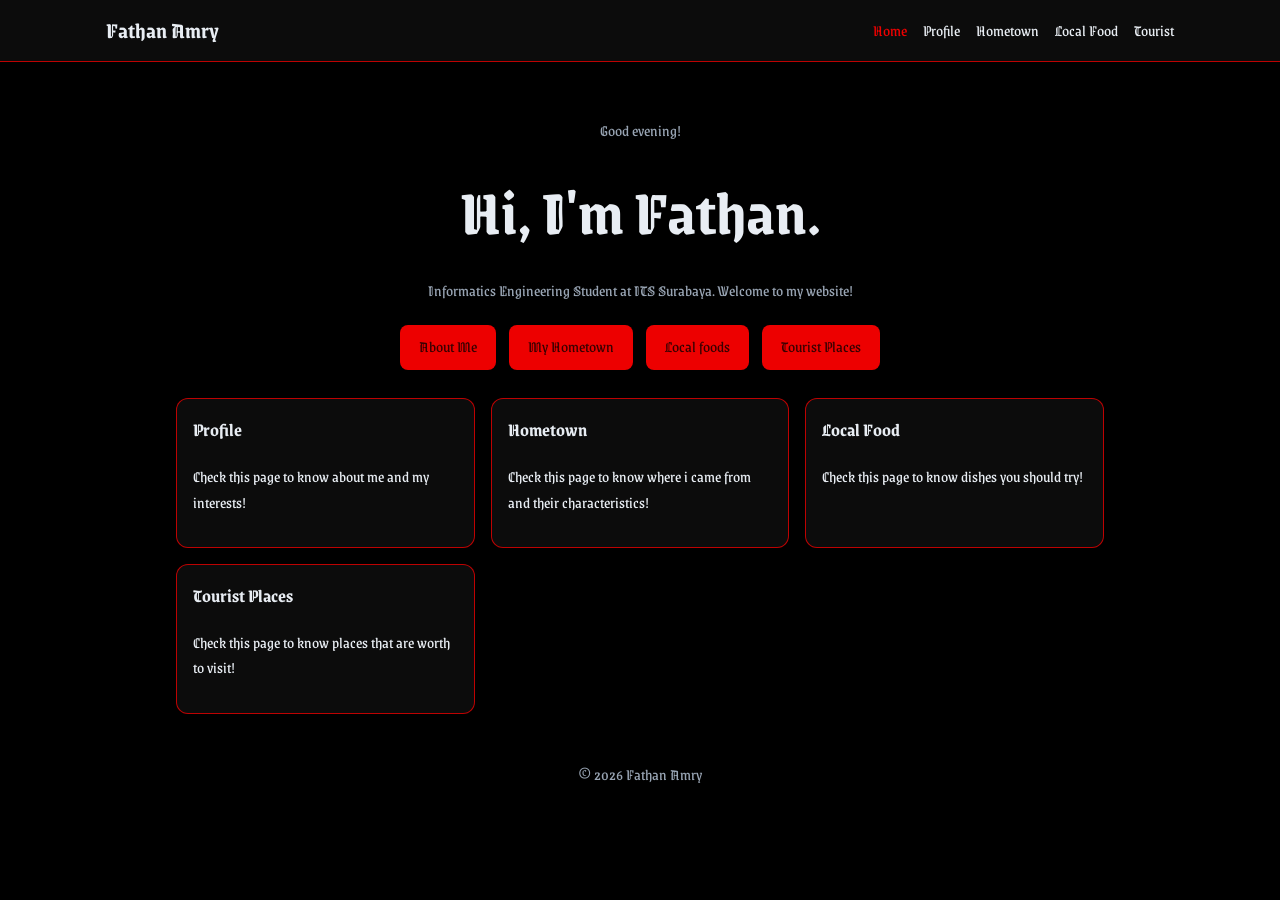
==== quiz1/index.html @ eac7299b "e" ====
<!doctype html>
<html lang="en">
  <head>
    <meta charset="utf-8" />
    <meta name="viewport" content="width=device-width,initial-scale=1" />
    <title>Home | Fathan</title>
    <link rel="stylesheet" href="style.css" />
  </head>
  <body>
    <header>
      <nav>
        <span class="brand">Fathan Amry</span>
        <a href="">Home</a>
        <a href="profile/">Profile</a>
        <a href="hometown/">Hometown</a>
        <a href="food/">Local Food</a>
        <a href="tourist/">Tourist</a>
      </nav>
    </header>
    <main>
      <section class="hero">
        <p id="greeting"></p>
        <h1>Hi, I'm Fathan.</h1>
        <p>
          Informatics Engineering Student at ITS Surabaya. Welcome to my
          website!
        </p>
        <a class="btn" href="profile/">About Me</a>
        <a class="btn" href="hometown/">My Hometown</a>
        <a class="btn" href="food/">Local foods</a>
        <a class="btn" href="tourist/">Tourist Places</a>
      </section>
      <div class="grid">
        <div class="card">
          <h3>Profile</h3>
          <p>Check this page to know about me and my interests!</p>
        </div>
        <div class="card">
          <h3>Hometown</h3>
          <p>Check this page to know where i came from and their characteristics!</p>
        </div>
        <div class="card">
          <h3>Local Food</h3>
          <p>Check this page to know dishes you should try!</p>
        </div>
        <div class="card">
          <h3>Tourist Places</h3>
          <p>Check this page to know places that are worth to visit!</p>
        </div>
      </div>
    </main>
    <footer>
      &copy;
      <span id="year"></span>
      Fathan Amry
    </footer>
    <script src="script.js"></script>
  </body>
</html>
---- quiz1/style.css ----
:root {
  --bg: #000000;
  --card: #0c0c0c;
  --text: #e8edf3;
  --muted: #98a4b3;
  --accent: #ed0000;
  color-scheme: dark;
}
@font-face {
  font-family: "Grenze Gotisch";
  src: url("fonts/GrenzeGotisch-VariableFont_wght.ttf");
  font-weight: 100 900;
}
* {
  box-sizing: border-box;
}
body {
  margin: 0;
  font-family: "Grenze Gotisch", system-ui, sans-serif;
  background: var(--bg);
  color: var(--text);
  line-height: 1.6;
}
header {
  background: var(--card);
  border-bottom: 1px solid rgba(232, 0, 0, 0.806);
  position: sticky;
  top: 0;
}
nav {
  max-width: 1100px;
  margin: auto;
  padding: 0.8rem 1rem;
  display: flex;
  flex-wrap: wrap;
  gap: 1rem;
  align-items: center;
}
nav .brand {
  font-weight: 700;
  margin-right: auto;
  font-size: 1.4rem;
}
nav a {
  color: var(--text);
  text-decoration: none;
}
nav a.active,
nav a:hover {
  color: var(--accent);
}
main {
  max-width: 960px;
  margin: auto;
  padding: 1rem 1rem;
}
.hero {
  text-align: center;
  padding: 1.5rem 1rem;
}
.hero h1 {
  font-size: 4rem;
  margin: 1rem;
}
.hero p {
  color: var(--muted);
}
.btn {
  display: inline-block;
  background: var(--accent);
  color: #390000;
  padding: 0.6rem 1.2rem;
  border-radius: 8px;
  text-decoration: none;
  margin: 0.3rem;
}
.btn:hover{
  background: #8f0000
}
.grid {
  display: grid;
  grid-template-columns: repeat(auto-fit, minmax(240px, 1fr));
  gap: 1rem;
}
.card {
  background: var(--card);
  border: 1px solid rgba(232, 0, 0, 0.806);
  border-radius: 12px;
  padding: 1rem;
}
.card h3 {
  margin-top: 0;
}
.avatar {
  width: 140px;
  height: 140px;
  border-radius: 50%;
  border: 2px solid rgba(232, 0, 0, 0.806);
  background: #8883;
  display: grid;
  place-items: center;
  color: var(--muted);
  margin: auto;
}
footer {
  text-align: center;
  color: var(--muted);
  padding: 2rem 1rem;
}
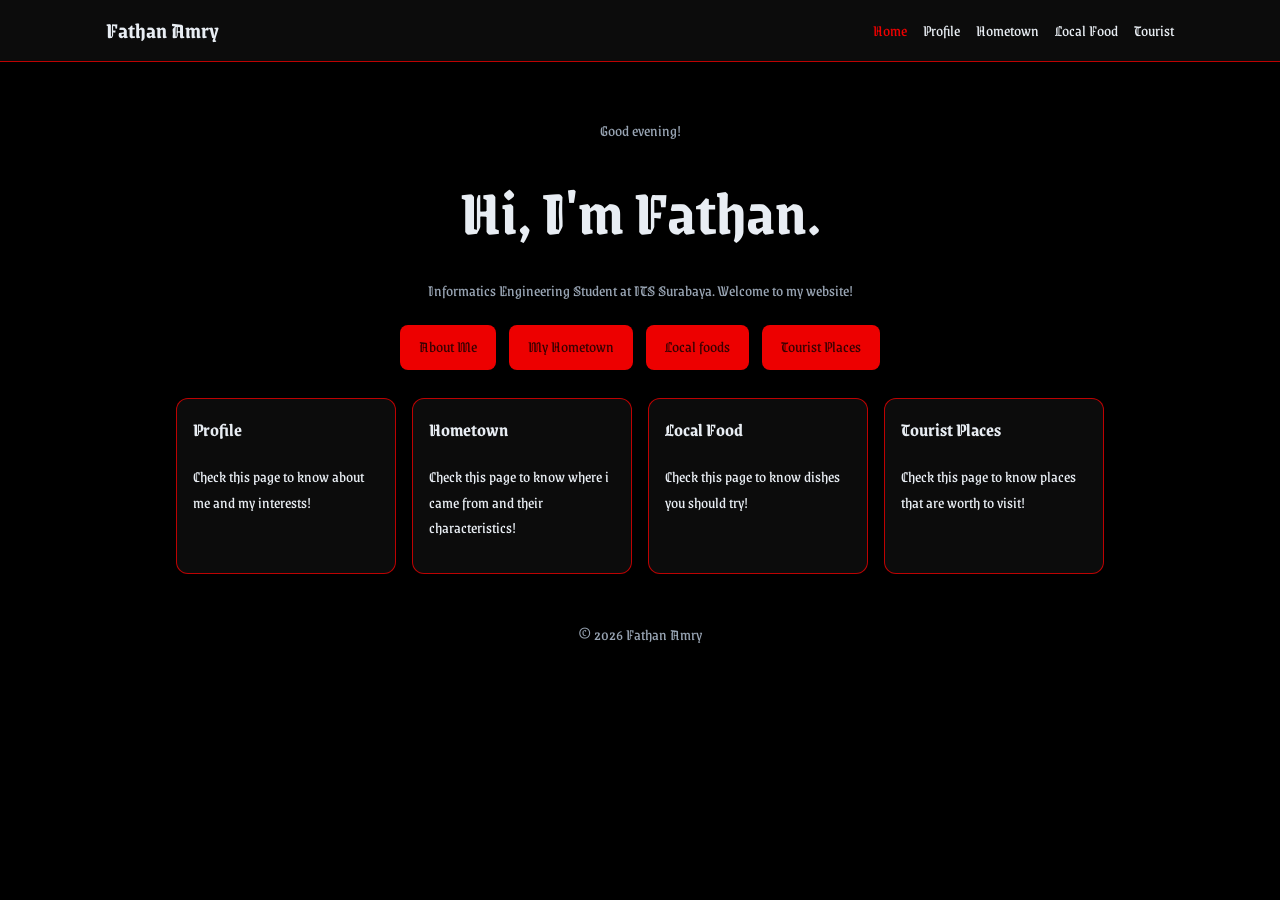
==== commit 6fb25a56: "e" ====
--- a/quiz1/index.html
+++ b/quiz1/index.html
@@ -30,7 +30,7 @@
         <a class="btn" href="food/">Local foods</a>
         <a class="btn" href="tourist/">Tourist Places</a>
       </section>
-      <div class="grid">
+      <div class="grid" style="grid-template-columns: repeat(4, 1fr)">
         <div class="card">
           <h3>Profile</h3>
           <p>Check this page to know about me and my interests!</p>
